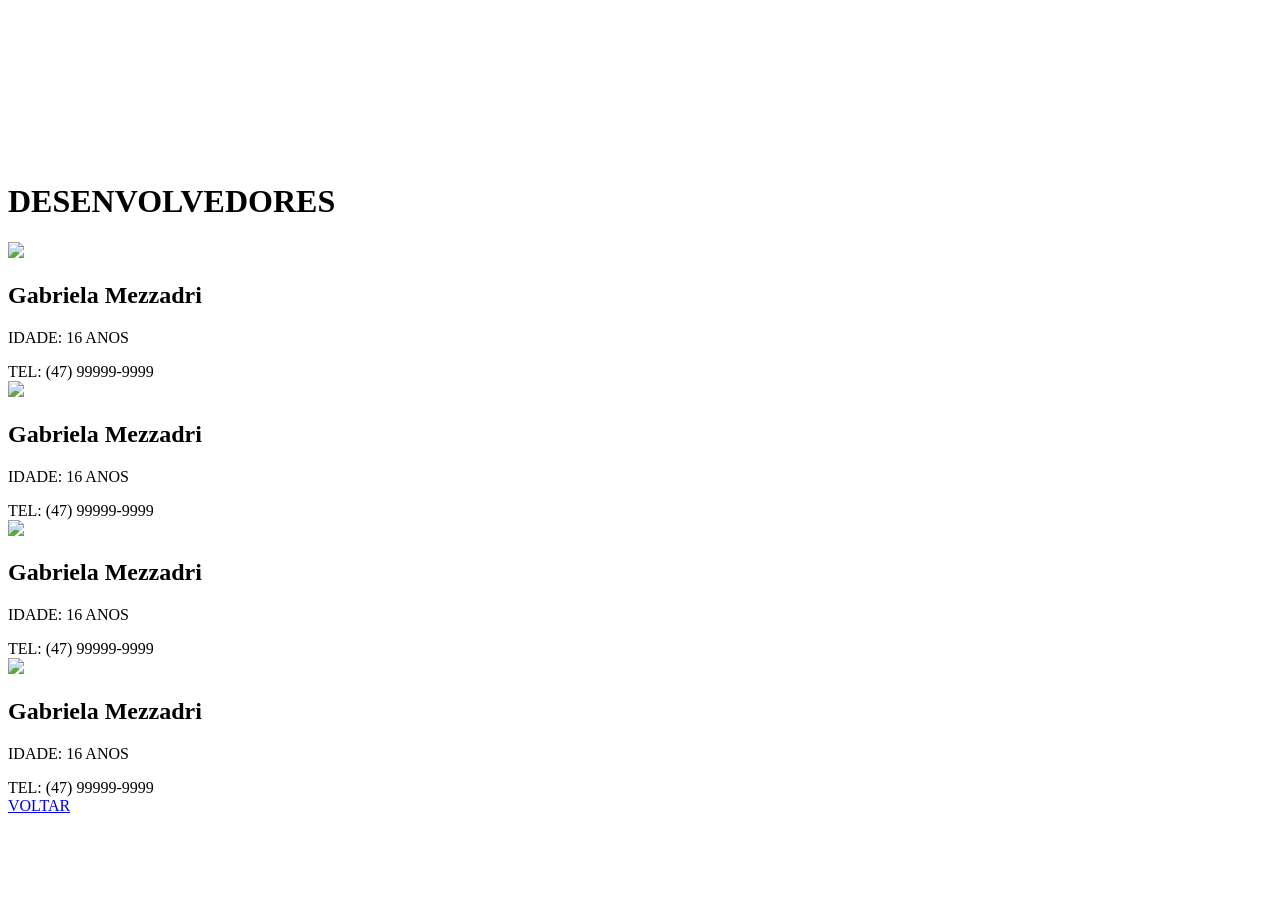
==== html/desenvolvedor.html @ a661e33f "loja, desenvolvedores" ====
<!DOCTYPE html>
<html lang="pt-BR">

<head>
    <meta charset="UTF-8">
    <meta name="viewport" content="width=device-width, initial-scale=1.0">
    <title>Desenvolvedores</title>

    <link rel="stylesheet" href="../css/desenvolvedores.css">
</head>

<body>

    <div class="video-background">
        <video autoplay muted loop playsinline id="bg-video">
            <source src="./video/fundo.mp4" type="video/mp4">
        </video>

        <div class="overlay"></div>
    </div>

    <main class="container">
        <h1>DESENVOLVEDORES</h1>
        <div class="devs">

            <div class="dev-card">
                <img src="./img/dev1.png">
                <h2>Gabriela Mezzadri</h2>
                <p>IDADE: 16 ANOS</p>
                <span>TEL: (47) 99999-9999</span>
            </div>

            <div class="dev-card">
                <img src="./img/dev1.png">
                <h2>Gabriela Mezzadri</h2>
                <p>IDADE: 16 ANOS</p>
                <span>TEL: (47) 99999-9999</span>
            </div>

            <div class="dev-card">
                <img src="./img/dev1.png">
                <h2>Gabriela Mezzadri</h2>
                <p>IDADE: 16 ANOS</p>
                <span>TEL: (47) 99999-9999</span>
            </div>

            <div class="dev-card">
                <img src="./img/dev1.png">
                <h2>Gabriela Mezzadri</h2>
                <p>IDADE: 16 ANOS</p>
                <span>TEL: (47) 99999-9999</span>
            </div>

        </div>
        <a href="../index.html" class="voltar">VOLTAR</a>
    </main>

</body>

</html>
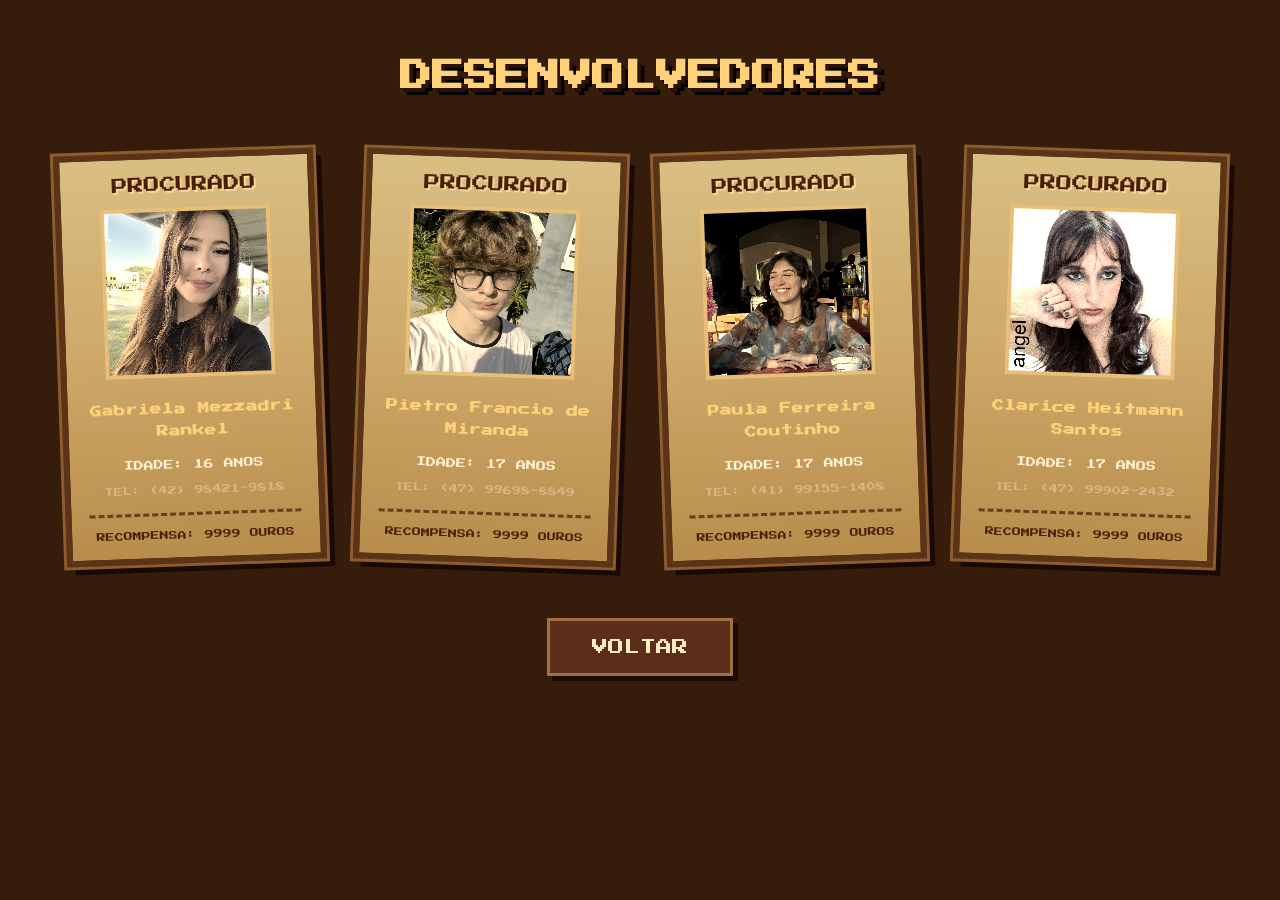
==== commit c0394e39: "pietro_adicionando_imgEnumeroDesenvolvedores" ====
--- a/html/desenvolvedor.html
+++ b/html/desenvolvedor.html
@@ -6,7 +6,7 @@
     <meta name="viewport" content="width=device-width, initial-scale=1.0">
     <title>Desenvolvedores</title>
 
-    <link rel="stylesheet" href="../css/desenvolvedores.css">
+    <link rel="stylesheet" href="../css/desenvolvedor.css">
 </head>
 
 <body>
@@ -24,31 +24,31 @@
         <div class="devs">
 
             <div class="dev-card">
-                <img src="./img/dev1.png">
-                <h2>Gabriela Mezzadri</h2>
+                <img src="../img/gabriela.jpeg">
+                <h2>Gabriela Mezzadri Rankel</h2>
                 <p>IDADE: 16 ANOS</p>
-                <span>TEL: (47) 99999-9999</span>
+                <span>TEL: (42) 98421-9818</span>
             </div>
 
             <div class="dev-card">
-                <img src="./img/dev1.png">
-                <h2>Gabriela Mezzadri</h2>
-                <p>IDADE: 16 ANOS</p>
-                <span>TEL: (47) 99999-9999</span>
+                <img src="../img/pietro.jpeg">
+                <h2>Pietro Francio de Miranda</h2>
+                <p>IDADE: 17 ANOS</p>
+                <span>TEL: (47) 99698-8849</span>
             </div>
 
             <div class="dev-card">
-                <img src="./img/dev1.png">
-                <h2>Gabriela Mezzadri</h2>
-                <p>IDADE: 16 ANOS</p>
-                <span>TEL: (47) 99999-9999</span>
+                <img src="../img/paula.jpeg">
+                <h2>Paula Ferreira Coutinho</h2>
+                <p>IDADE: 17 ANOS</p>
+                <span>TEL: (41) 99155-1408</span>
             </div>
 
             <div class="dev-card">
-                <img src="./img/dev1.png">
-                <h2>Gabriela Mezzadri</h2>
-                <p>IDADE: 16 ANOS</p>
-                <span>TEL: (47) 99999-9999</span>
+                <img src="../img/clarice.jpeg">
+                <h2>Clarice Heitmann Santos</h2>
+                <p>IDADE: 17 ANOS</p>
+                <span>TEL: (47) 99902-2432</span>
             </div>
 
         </div>
--- a/css/desenvolvedor.css
+++ b/css/desenvolvedor.css
@@ -0,0 +1,244 @@
+@import url('https://fonts.googleapis.com/css2?family=Press+Start+2P&display=swap');
+
+* {
+    margin: 0;
+    padding: 0;
+    box-sizing: border-box;
+}
+
+body {
+    font-family: 'Press Start 2P', cursive;
+    color: #ffebc2;
+    overflow: hidden;
+    background: #522e14; /* troque pela cor que quiser */
+    font-family: 'Press Start 2P', cursive;
+    color: #ffebc2;
+    overflow: hidden;
+}
+
+/* ==========================
+    VÍDEO
+========================== */
+
+.video-background {
+    position: fixed;
+    inset: 0;
+    z-index: -2;
+}
+
+#bg-video {
+    width: 100%;
+    height: 100%;
+    object-fit: cover;
+    filter: sepia(.35) brightness(.75);
+}
+
+.overlay {
+    position: absolute;
+    inset: 0;
+    background: rgba(20, 10, 0, .45);
+}
+
+/* ==========================
+        CONTAINER
+========================== */
+
+.container {
+    width: 92%;
+    height: 100vh;
+    margin: auto;
+    display: flex;
+    flex-direction: column;
+    justify-content: center;
+    align-items: center;
+}
+
+/* ==========================
+        TITULO
+========================== */
+
+h1 {
+    font-size: 2rem;
+    margin-bottom: 60px;
+    color: #ffd27a;
+    text-shadow:
+        4px 4px 0 #2a1207,
+        7px 7px 0 #000;
+}
+
+/* ==========================
+      CARDS
+========================== */
+
+.devs {
+
+    display: grid;
+    grid-template-columns: repeat(4, 1fr);
+    gap: 35px;
+}
+.devs{
+    display:flex;
+    justify-content:center;
+    align-items:flex-start;
+    gap:40px;
+    flex-wrap:wrap;
+}
+
+.dev-card{
+    width:260px;
+    background:linear-gradient(#d9be82,#cda869,#b88d4c);
+    border:6px solid #5b3418;
+    outline:3px solid #8d5d2f;
+    padding:18px;
+    text-align:center;
+    box-shadow:8px 8px 0 #1a0a04;
+    transition:.2s;
+    transform:rotate(-2deg);
+}
+
+.dev-card:nth-child(even){
+    transform:rotate(2deg);
+}
+
+.dev-card:hover{
+    transform:translateY(-10px) scale(1.03) rotate(0deg);
+}
+
+.dev-card::before{
+    content:"PROCURADO";
+    display:block;
+    margin-bottom:15px;
+    font-size:1rem;
+    color:#4a1e08;
+    text-shadow:2px 2px #f5d99a;
+}
+
+.dev-card img{
+    width:170px;
+    height:190px;
+    object-fit:cover;
+    border:4px solid #6b3d18;
+    margin-bottom:18px;
+    filter:sepia(.45) contrast(1.15);
+    image-rendering:pixelated;
+}
+
+.dev-card h2{
+    font-size:.72rem;
+    line-height:20px;
+    color:#4a1e08;
+    margin-bottom:18px;
+}
+
+.dev-card p{
+    font-size:.6rem;
+    color:#4a1e08;
+    margin-bottom:14px;
+}
+
+.dev-card span{
+    display:block;
+    font-size:.55rem;
+    color:#5d2c10;
+}
+
+.dev-card::after{
+    content:"RECOMPENSA: 9999 OUROS";
+    display:block;
+    margin-top:18px;
+    padding-top:15px;
+    border-top:3px dashed #6b3d18;
+    font-size:.55rem;
+    color:#4a1e08;
+}
+/* ==========================
+        FOTO
+========================== */
+
+.dev-card img {
+    width: 170px;
+    height: 170px;
+    border: 4px solid #d4a55a;
+    object-fit: cover;
+    margin-bottom: 20px;
+    image-rendering: pixelated;
+    background: #2b190d;
+}
+
+/* ==========================
+        TEXTO
+========================== */
+
+.dev-card h2 {
+    font-size: .72rem;
+    line-height: 22px;
+    margin-bottom: 18px;
+    color: #ffd27a;
+}
+
+.dev-card p {
+    font-size: .62rem;
+    margin-bottom: 16px;
+    color: #fff2d3;
+}
+.dev-card span {
+    display: block;
+    font-size: .55rem;
+    color: #d8b882;
+}
+
+/* ==========================
+      BOTÃO
+========================== */
+
+.voltar {
+
+    margin-top: 55px;
+    text-decoration: none;
+    color: #ffebc2;
+    background: rgba(94, 47, 29, .95);
+    border: 3px solid #a07040;
+    padding: 18px 42px;
+    box-shadow: 5px 5px 0 #1a0a04;
+    transition: .15s;
+}
+
+.voltar:hover {
+    background: #d4a55a;
+    color: #3a1a06;
+    border-color: #3a1a06;
+    transform: translate(-2px, -2px);
+}
+
+.voltar:active {
+    transform: translate(3px, 3px);
+    box-shadow: 1px 1px 0 #1a0a04;
+}
+
+/* ==========================
+      RESPONSIVO
+========================== */
+
+@media(max-width:1300px) {
+    .devs {
+        grid-template-columns: repeat(2, 1fr);
+    }
+    body {
+        overflow: auto;
+    }
+    .container {
+        height: auto;
+        padding: 60px 0;
+    }
+}
+@media(max-width:700px) {
+    .devs {
+        grid-template-columns: 1fr;
+    }
+    h1 {
+        font-size: 1.2rem;
+    }
+    .dev-card {
+        width: 290px;
+    }
+}
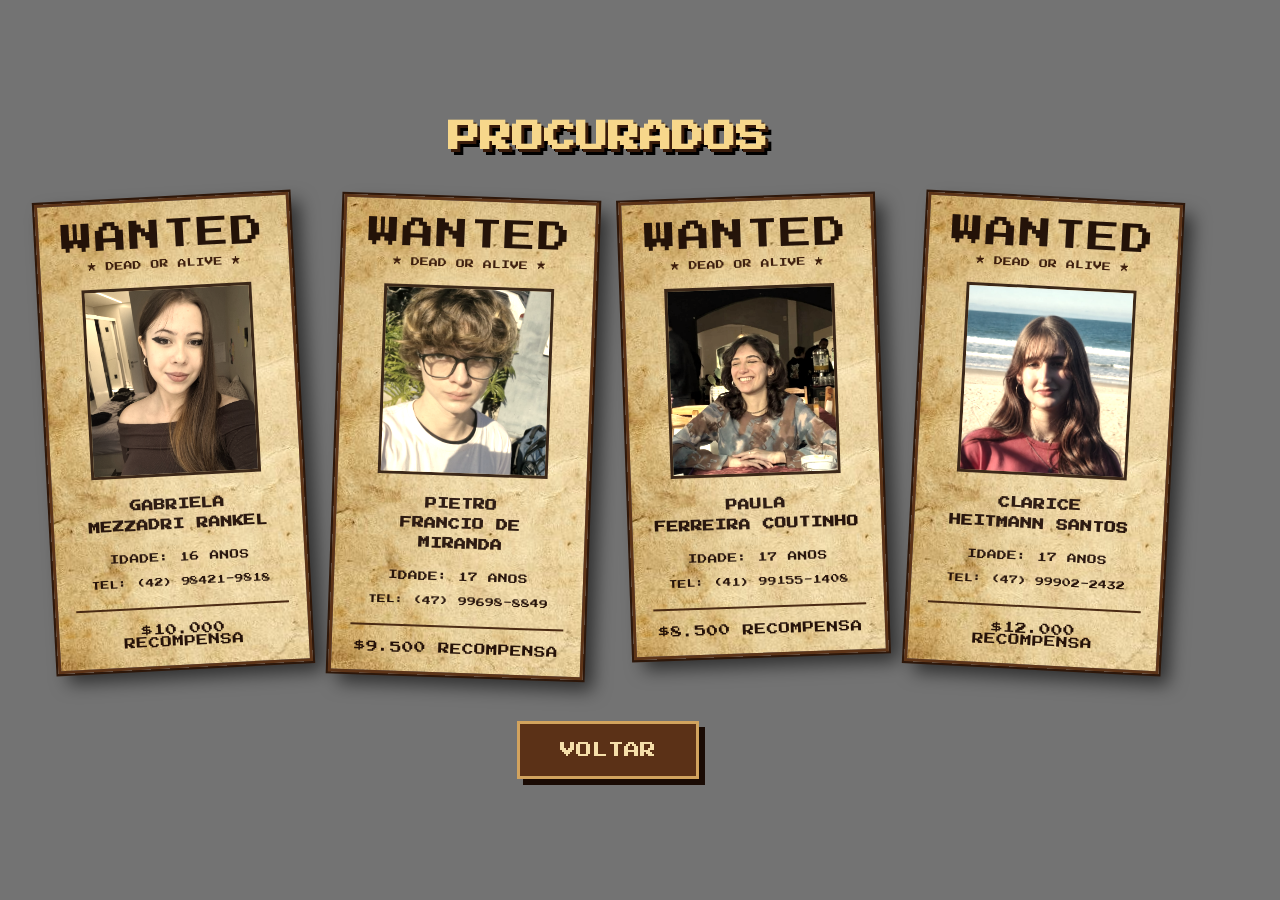
==== commit 4131b97a: "Padronzando as paginas iniciais" ====
--- a/html/desenvolvedor.html
+++ b/html/desenvolvedor.html
@@ -11,50 +11,94 @@
 
 <body>
 
+    <!-- Vídeo de fundo -->
     <div class="video-background">
         <video autoplay muted loop playsinline id="bg-video">
-            <source src="./video/fundo.mp4" type="video/mp4">
+            <source src="../video/tela_inicial.mp4" type="video/mp4">
         </video>
-
         <div class="overlay"></div>
     </div>
 
     <main class="container">
-        <h1>DESENVOLVEDORES</h1>
+
+        <h1>PROCURADOS</h1>
         <div class="devs">
-
+            <!-- GABRIELA -->
             <div class="dev-card">
-                <img src="../img/gabriela.jpeg">
-                <h2>Gabriela Mezzadri Rankel</h2>
+                <div class="wanted">
+                    WANTED
+                </div>
+                <div class="alive">
+                    ★ DEAD OR ALIVE ★
+                </div>
+                <img src="../img/gabriela.jpg" alt="Gabriela">
+                <h2>GABRIELA<br>MEZZADRI RANKEL</h2>
                 <p>IDADE: 16 ANOS</p>
                 <span>TEL: (42) 98421-9818</span>
+                <div class="reward">
+                    $10.000 RECOMPENSA
+                </div>
+
             </div>
 
+            <!-- PIETRO -->
             <div class="dev-card">
-                <img src="../img/pietro.jpeg">
-                <h2>Pietro Francio de Miranda</h2>
+                <div class="wanted">
+                    WANTED
+                </div>
+                <div class="alive">
+                    ★ DEAD OR ALIVE ★
+                </div>
+                <img src="../img/pietro.jpeg" alt="Pietro">
+                <h2>PIETRO<br>FRANCIO DE MIRANDA</h2>
                 <p>IDADE: 17 ANOS</p>
                 <span>TEL: (47) 99698-8849</span>
+                <div class="reward">
+                    $9.500 RECOMPENSA
+                </div>
             </div>
 
+            <!-- PAULA -->
             <div class="dev-card">
-                <img src="../img/paula.jpeg">
-                <h2>Paula Ferreira Coutinho</h2>
+
+                <div class="wanted">
+                    WANTED
+                </div>
+
+                <div class="alive">
+                    ★ DEAD OR ALIVE ★
+                </div>
+                <img src="../img/paula.jpeg" alt="Paula">
+                <h2>PAULA<br>FERREIRA COUTINHO</h2>
                 <p>IDADE: 17 ANOS</p>
                 <span>TEL: (41) 99155-1408</span>
+                <div class="reward">
+                    $8.500 RECOMPENSA
+                </div>
+
             </div>
-
+            <!-- CLARICE -->
             <div class="dev-card">
-                <img src="../img/clarice.jpeg">
-                <h2>Clarice Heitmann Santos</h2>
+                <div class="wanted">
+                    WANTED
+                </div>
+                <div class="alive">
+                    ★ DEAD OR ALIVE ★
+                </div>
+                <img src="../img/clarice.jpeg" alt="Clarice">
+                <h2>CLARICE<br>HEITMANN SANTOS</h2>
                 <p>IDADE: 17 ANOS</p>
                 <span>TEL: (47) 99902-2432</span>
+                <div class="reward">
+                    $12.000 RECOMPENSA
+                </div>
+
             </div>
 
         </div>
-        <a href="../index.html" class="voltar">VOLTAR</a>
+        <a href="../index.html" class="voltar">
+            VOLTAR
+        </a>
     </main>
-
 </body>
-
 </html>
--- a/css/desenvolvedor.css
+++ b/css/desenvolvedor.css
@@ -1,244 +1,241 @@
 @import url('https://fonts.googleapis.com/css2?family=Press+Start+2P&display=swap');
 
-* {
-    margin: 0;
-    padding: 0;
-    box-sizing: border-box;
-}
-
-body {
-    font-family: 'Press Start 2P', cursive;
-    color: #ffebc2;
-    overflow: hidden;
-    background: #522e14; /* troque pela cor que quiser */
-    font-family: 'Press Start 2P', cursive;
-    color: #ffebc2;
-    overflow: hidden;
-}
-
-/* ==========================
-    VÍDEO
-========================== */
-
-.video-background {
-    position: fixed;
-    inset: 0;
-    z-index: -2;
-}
-
-#bg-video {
-    width: 100%;
-    height: 100%;
-    object-fit: cover;
-    filter: sepia(.35) brightness(.75);
-}
-
-.overlay {
-    position: absolute;
-    inset: 0;
-    background: rgba(20, 10, 0, .45);
-}
-
-/* ==========================
+*{
+    margin:0;
+    padding:0;
+    box-sizing:border-box;
+}
+
+body{
+    font-family:'Press Start 2P', cursive;
+    overflow:hidden;
+    color:#2b180d;
+}
+
+/*==================================
+        VÍDEO DE FUNDO
+==================================*/
+
+.video-background{
+    position:fixed;
+    inset:0;
+    z-index:-2;
+}
+
+#bg-video{
+    width:100%;
+    height:100%;
+    object-fit:cover;
+}
+
+.overlay{
+    position:absolute;
+    inset:0;
+    background:rgba(0,0,0,.55);
+}
+
+/*==================================
         CONTAINER
-========================== */
-
-.container {
-    width: 92%;
-    height: 100vh;
-    margin: auto;
-    display: flex;
-    flex-direction: column;
-    justify-content: center;
-    align-items: center;
-}
-
-/* ==========================
-        TITULO
-========================== */
-
-h1 {
-    font-size: 2rem;
-    margin-bottom: 60px;
-    color: #ffd27a;
+==================================*/
+
+.container{
+    width:95%;
+    min-height:100vh;
+    display:flex;
+    flex-direction:column;
+    align-items:center;
+    justify-content:center;
+    padding:40px;
+}
+
+h1{
+    color:#f7d78b;
+    font-size:2rem;
+    margin-bottom:45px;
+
     text-shadow:
-        4px 4px 0 #2a1207,
-        7px 7px 0 #000;
-}
-
-/* ==========================
-      CARDS
-========================== */
-
-.devs {
-
-    display: grid;
-    grid-template-columns: repeat(4, 1fr);
-    gap: 35px;
-}
+        3px 3px #3a1c0b,
+        6px 6px #000;
+}
+
+/*==================================
+        CARTAZES
+==================================*/
+
 .devs{
+
     display:flex;
     justify-content:center;
     align-items:flex-start;
-    gap:40px;
     flex-wrap:wrap;
+    gap:35px;
+
 }
 
 .dev-card{
-    width:260px;
-    background:linear-gradient(#d9be82,#cda869,#b88d4c);
-    border:6px solid #5b3418;
-    outline:3px solid #8d5d2f;
+
+    width:255px;
+    background-image: url(../img/papel_velho.jpg);
+    border:3px solid #5d3418;
+    box-shadow:
+        0 0 0 2px #2d170a,
+        10px 10px 18px rgba(0,0,0,.6);
+
     padding:18px;
     text-align:center;
-    box-shadow:8px 8px 0 #1a0a04;
-    transition:.2s;
+    position:relative;
+    transition:.25s;
+
+}
+
+.dev-card:nth-child(1){
+    transform:rotate(-3deg);
+}
+
+.dev-card:nth-child(2){
+    transform:rotate(2deg);
+}
+
+.dev-card:nth-child(3){
     transform:rotate(-2deg);
 }
 
-.dev-card:nth-child(even){
-    transform:rotate(2deg);
+.dev-card:nth-child(4){
+    transform:rotate(3deg);
 }
 
 .dev-card:hover{
-    transform:translateY(-10px) scale(1.03) rotate(0deg);
-}
+
+    transform:
+    translateY(-10px)
+    rotate(0deg)
+    scale(1.03);
+
+}
+
+/* efeito de papel */
 
 .dev-card::before{
-    content:"PROCURADO";
-    display:block;
-    margin-bottom:15px;
-    font-size:1rem;
-    color:#4a1e08;
-    text-shadow:2px 2px #f5d99a;
-}
+
+    content:"";
+
+    position:absolute;
+
+    inset:0;
+
+    background:
+    radial-gradient(rgba(255,255,255,.18),transparent 70%);
+
+    opacity:.45;
+
+    pointer-events:none;
+
+}
+
+/*==================================
+        WANTED
+==================================*/
+
+.wanted{
+    font-size:2rem;
+    color:#231208;
+    margin-bottom:8px;
+    letter-spacing:2px;
+}
+
+.alive{
+    font-size:.55rem;
+    color:#3a1b0a;
+    margin-bottom:18px;
+}
+
+/*==================================
+        FOTO
+==================================*/
 
 .dev-card img{
     width:170px;
     height:190px;
     object-fit:cover;
-    border:4px solid #6b3d18;
+    border:3px solid #382012;
     margin-bottom:18px;
-    filter:sepia(.45) contrast(1.15);
-    image-rendering:pixelated;
-}
+    filter:
+sepia(.45)
+brightness(1.18)
+contrast(1.05);
+}
+
+/*==================================
+        TEXTO
+==================================*/
 
 .dev-card h2{
-    font-size:.72rem;
+    font-size:.73rem;
     line-height:20px;
-    color:#4a1e08;
+    color:#241108;
     margin-bottom:18px;
 }
 
 .dev-card p{
-    font-size:.6rem;
-    color:#4a1e08;
-    margin-bottom:14px;
+    font-size:.60rem;
+    margin-bottom:15px;
+    color:#241108;
 }
 
 .dev-card span{
     display:block;
     font-size:.55rem;
-    color:#5d2c10;
-}
-
-.dev-card::after{
-    content:"RECOMPENSA: 9999 OUROS";
-    display:block;
-    margin-top:18px;
+    color:#241108;
+}
+
+/*==================================
+        RECOMPENSA
+==================================*/
+.reward{
+    margin-top:20px;
+    border-top:2px solid #4a2a13; /* REMOVA ESTA LINHA */
     padding-top:15px;
-    border-top:3px dashed #6b3d18;
-    font-size:.55rem;
-    color:#4a1e08;
-}
-/* ==========================
-        FOTO
-========================== */
-
-.dev-card img {
-    width: 170px;
-    height: 170px;
-    border: 4px solid #d4a55a;
-    object-fit: cover;
-    margin-bottom: 20px;
-    image-rendering: pixelated;
-    background: #2b190d;
-}
-
-/* ==========================
-        TEXTO
-========================== */
-
-.dev-card h2 {
-    font-size: .72rem;
-    line-height: 22px;
-    margin-bottom: 18px;
-    color: #ffd27a;
-}
-
-.dev-card p {
-    font-size: .62rem;
-    margin-bottom: 16px;
-    color: #fff2d3;
-}
-.dev-card span {
-    display: block;
-    font-size: .55rem;
-    color: #d8b882;
-}
-
-/* ==========================
-      BOTÃO
-========================== */
-
-.voltar {
-
-    margin-top: 55px;
-    text-decoration: none;
-    color: #ffebc2;
-    background: rgba(94, 47, 29, .95);
-    border: 3px solid #a07040;
-    padding: 18px 42px;
-    box-shadow: 5px 5px 0 #1a0a04;
-    transition: .15s;
-}
-
-.voltar:hover {
-    background: #d4a55a;
-    color: #3a1a06;
-    border-color: #3a1a06;
-    transform: translate(-2px, -2px);
-}
-
-.voltar:active {
-    transform: translate(3px, 3px);
-    box-shadow: 1px 1px 0 #1a0a04;
-}
-
-/* ==========================
-      RESPONSIVO
-========================== */
-
-@media(max-width:1300px) {
-    .devs {
-        grid-template-columns: repeat(2, 1fr);
-    }
-    body {
-        overflow: auto;
-    }
-    .container {
-        height: auto;
-        padding: 60px 0;
-    }
-}
-@media(max-width:700px) {
-    .devs {
-        grid-template-columns: 1fr;
-    }
-    h1 {
-        font-size: 1.2rem;
-    }
-    .dev-card {
-        width: 290px;
+    font-size:.72rem;
+    color:#241108;
+}
+/*==================================
+        BOTÃO
+==================================*/
+
+.voltar{
+    margin-top:45px;
+    text-decoration:none;
+    background:#5b3117;
+    color:#f5dfaa;
+    padding:18px 40px;
+    border:3px solid #d2a35e;
+    transition:.2s;
+    box-shadow:6px 6px #1a0b04;
+
+}
+
+.voltar:hover{
+    background:#d2a35e;
+    color:#35180b;
+    transform:translateY(-3px);
+}
+/*==================================
+        RESPONSIVO
+==================================*/
+@media(max-width:1200px){
+    body{
+        overflow:auto;
+    }
+    .container{
+        padding:50px 20px;
+    }
+}
+@media(max-width:700px){
+    h1{
+        font-size:1.2rem;
+        text-align:center;
+    }
+    .dev-card{
+        width:280px;
     }
 }
